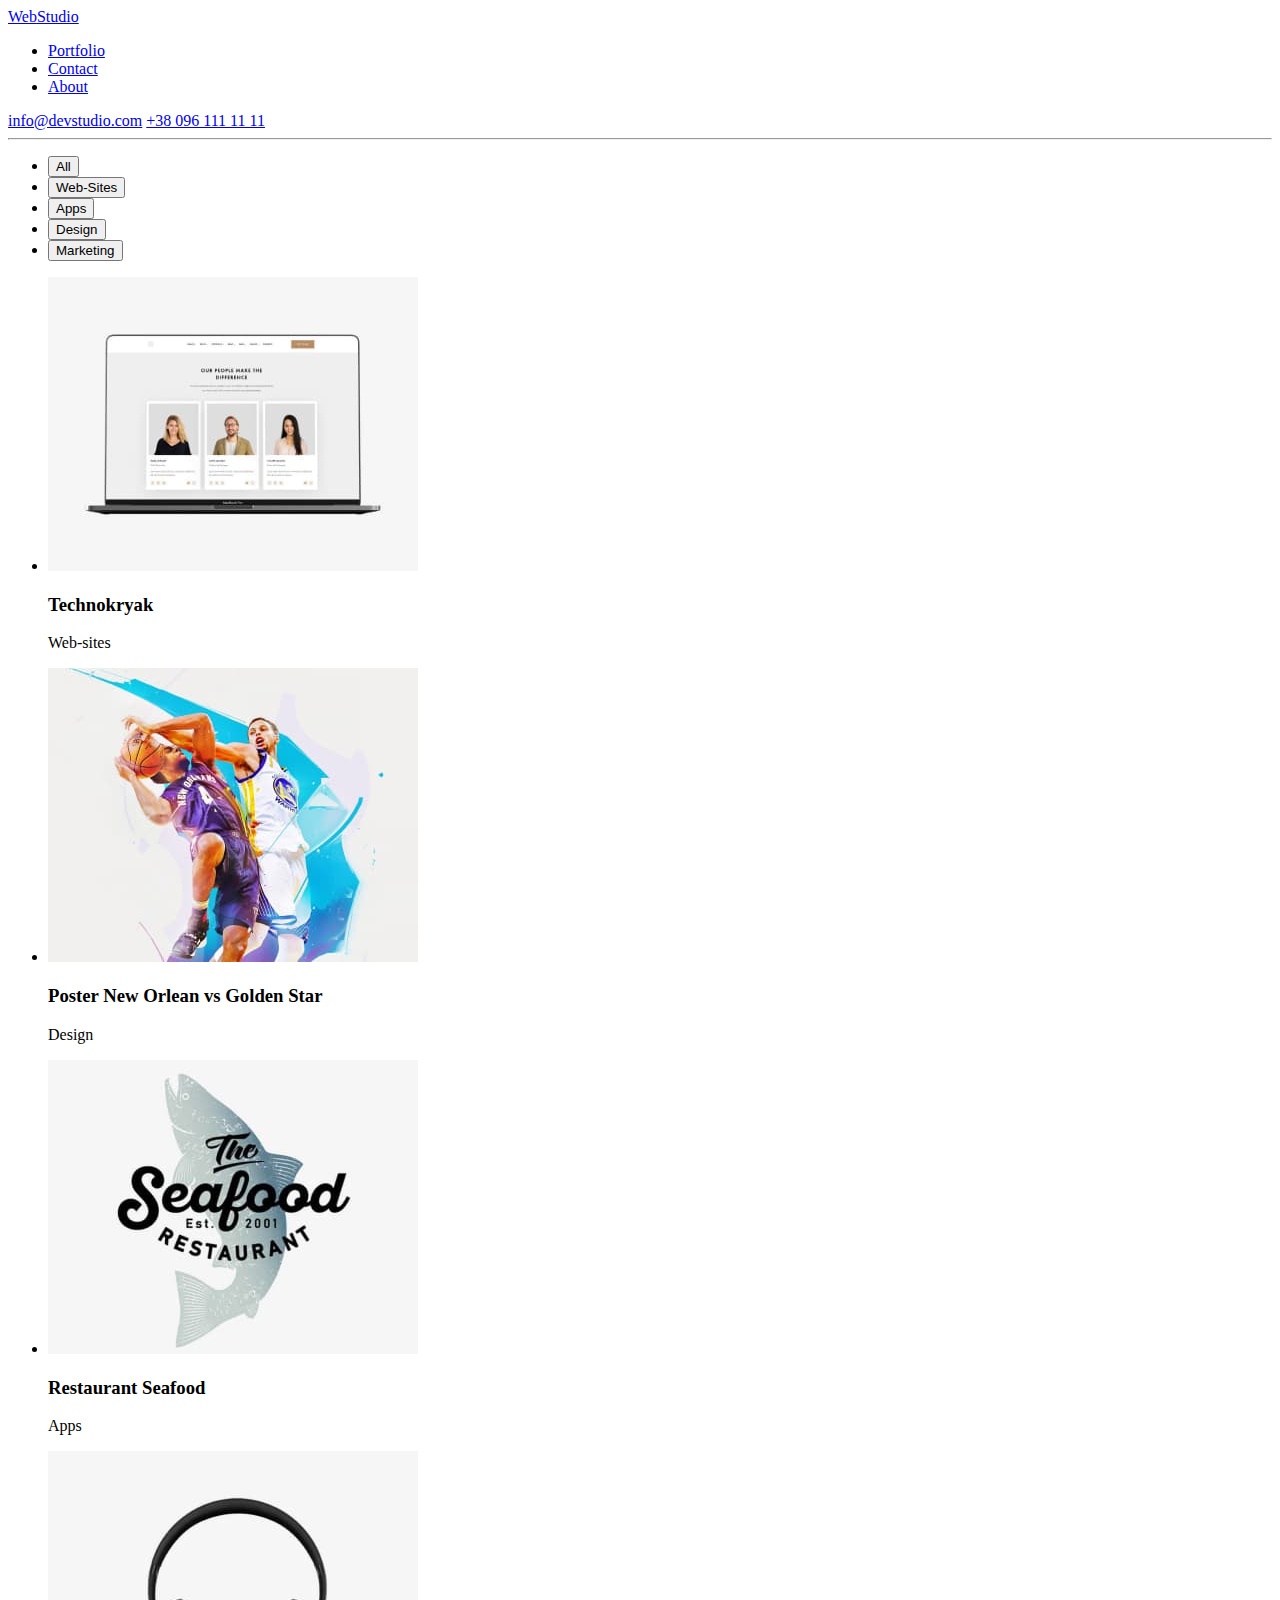
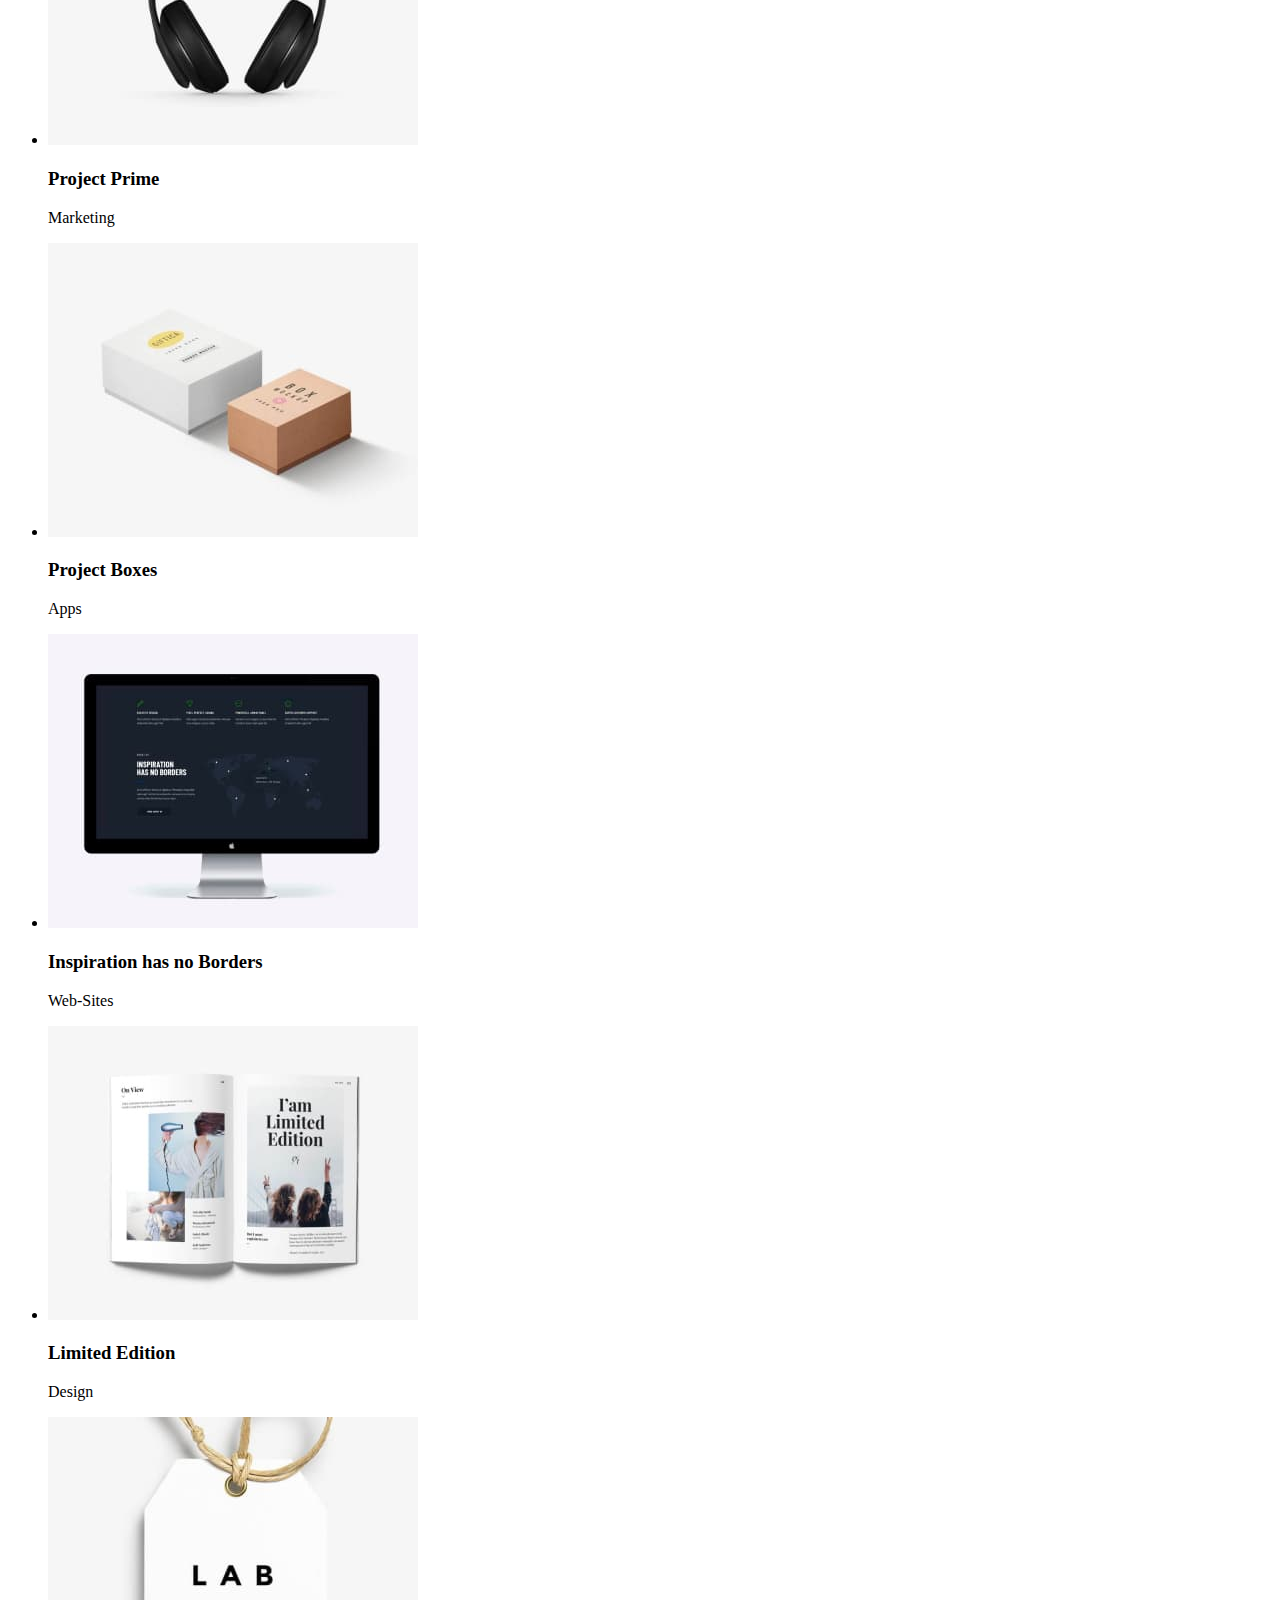
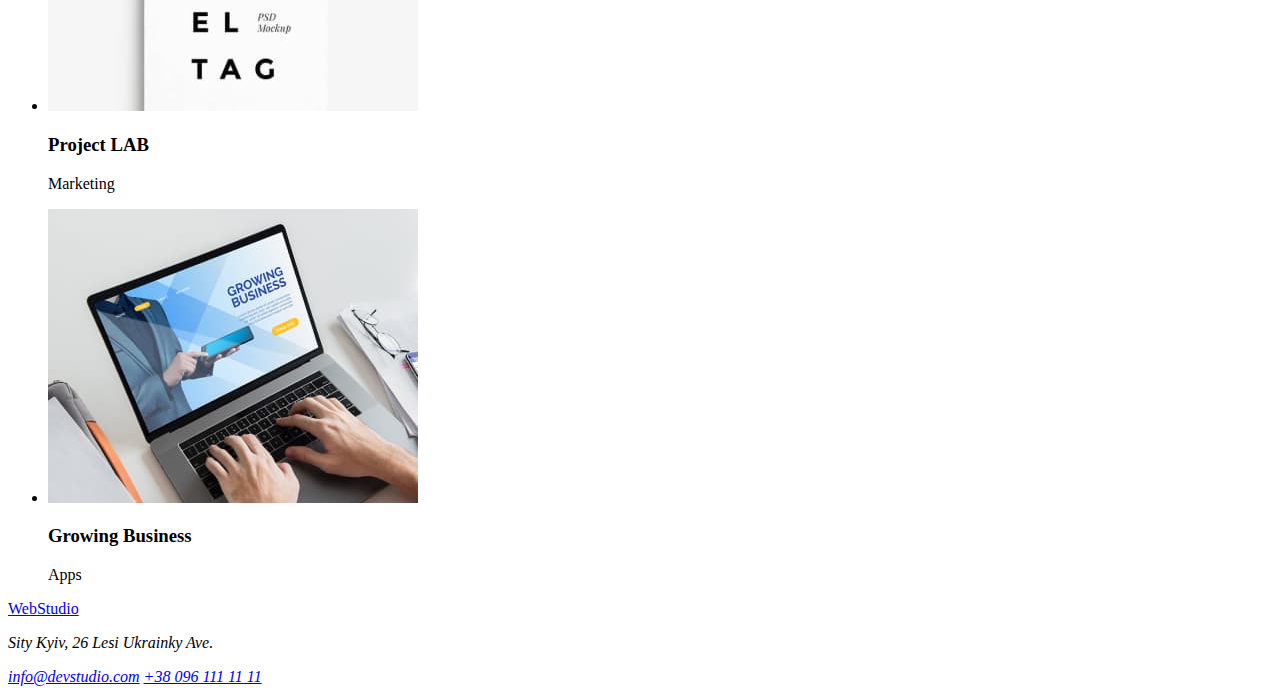
==== portfolio.html @ effcbf6f "New code" ====
<!DOCTYPE html>
<html lang="en">
<head>
    <meta charset="UTF-8">
    <meta name="viewport" content="width=device-width, initial-scale=1.0">
    <title>WebStudio</title>
</head>
<body>
    <header>
        <a href="./index.html"><span>Web</span>Studio</a>
        <nav>
            <ul>
                <li><a href="#">Portfolio</a></li>
                <li><a href="#">Contact</a></li>
                <li><a href="#">About</a></li>
            </ul>
        </nav>
        <div>
            <a href="mailto:info@devstudio.com">info@devstudio.com</a>
            <a href="tel:+380961111111">+38 096 111 11 11</a>
        </div>
        <hr>
    </header>
    <main>
        <section>
            <ul>
                <li><button>All</button></li>
                <li><button>Web-Sites</button></li>
                <li><button>Apps</button></li>
                <li><button>Design</button></li>
                <li><button>Marketing</button></li>
            </ul>
            <ul>
                <li>
                    <img src="./img/portfolio/first-website.jpg" alt="Technokryak" height="294" width="370">
                    <div>
                        <h3>Technokryak</h3>
                        <p>Web-sites</p>
                    </div>
                </li>
                <li>
                    <img src="./img/portfolio/first-design.jpg" alt="Poster New Orlean vs Golden Star" height="294" width="370">
                    <div>
                        <h3>Poster New Orlean vs Golden Star</h3>
                        <p>Design</p>
                    </div>
                </li>
                <li>
                    <img src="./img/portfolio/first-app.jpg" alt="Restaurant Seafood" height="294" width="370">
                    <div>
                        <h3>Restaurant Seafood</h3>
                        <p>Apps</p>
                    </div>
                </li>
                <li>
                    <img src="./img/portfolio/first-marketing.jpg" alt="Project Prime" height="294" width="370">
                    <div>
                        <h3>Project Prime</h3>
                        <p>Marketing</p>
                    </div>
                </li>
                <li>
                    <img src="./img/portfolio/second-app.jpg" alt="Project Boxes" height="294" width="370">
                    <div>
                        <h3>Project Boxes</h3>
                        <p>Apps</p>
                    </div>
                </li>
                <li>
                    <img src="./img/portfolio/second-website.jpg" alt="Inspiration has no Borders" height="294" width="370">
                    <div>
                        <h3>Inspiration has no Borders</h3>
                        <p>Web-Sites</p>
                    </div>
                </li>
                <li>
                    <img src="./img/portfolio/second-design.jpg" alt="Limited Edition" height="294" width="370">
                    <div>
                        <h3>Limited Edition</h3>
                        <p>Design</p>
                    </div>
                </li>
                <li>
                    <img src="./img/portfolio/second-marketing.jpg" alt="Project LAB" height="294" width="370">
                    <div>
                        <h3>Project LAB</h3>
                        <p>Marketing</p>
                    </div>
                </li>
                <li>
                    <img src="./img/portfolio/third-app.jpg" alt="Growing Business" height="294" width="370">
                    <div>
                        <h3>Growing Business</h3>
                        <p>Apps</p>
                    </div>
                </li>
            </ul>
        </section>
    </main>
    <footer>
        <a href="./index.html"><span>Web</span>Studio</a>
        <address>
            <p>Sity Kyiv, 26 Lesi Ukrainky Ave.</p>
            <a href="mailto:info@devstudio.com">info@devstudio.com</a>
            <a href="tel:+380961111111">+38 096 111 11 11</a>
        </address>
    </footer>
</body>
</html>
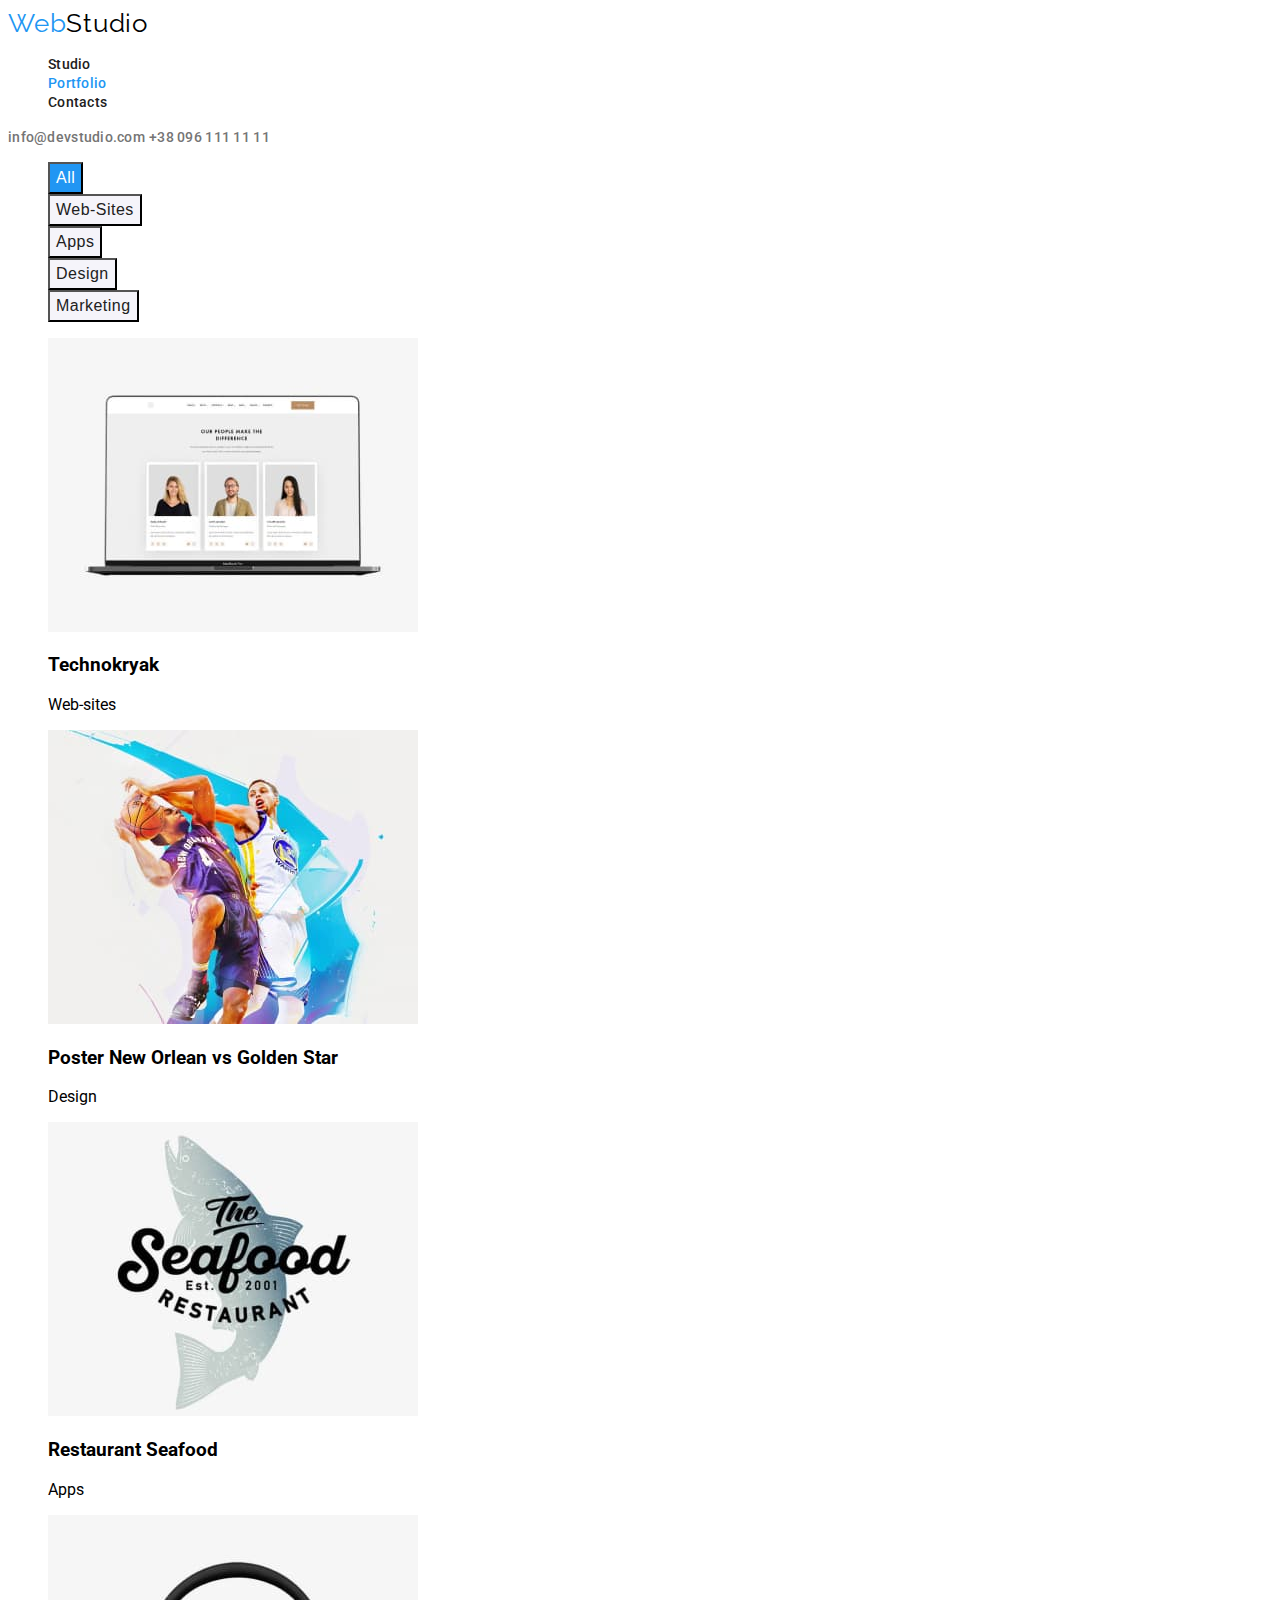
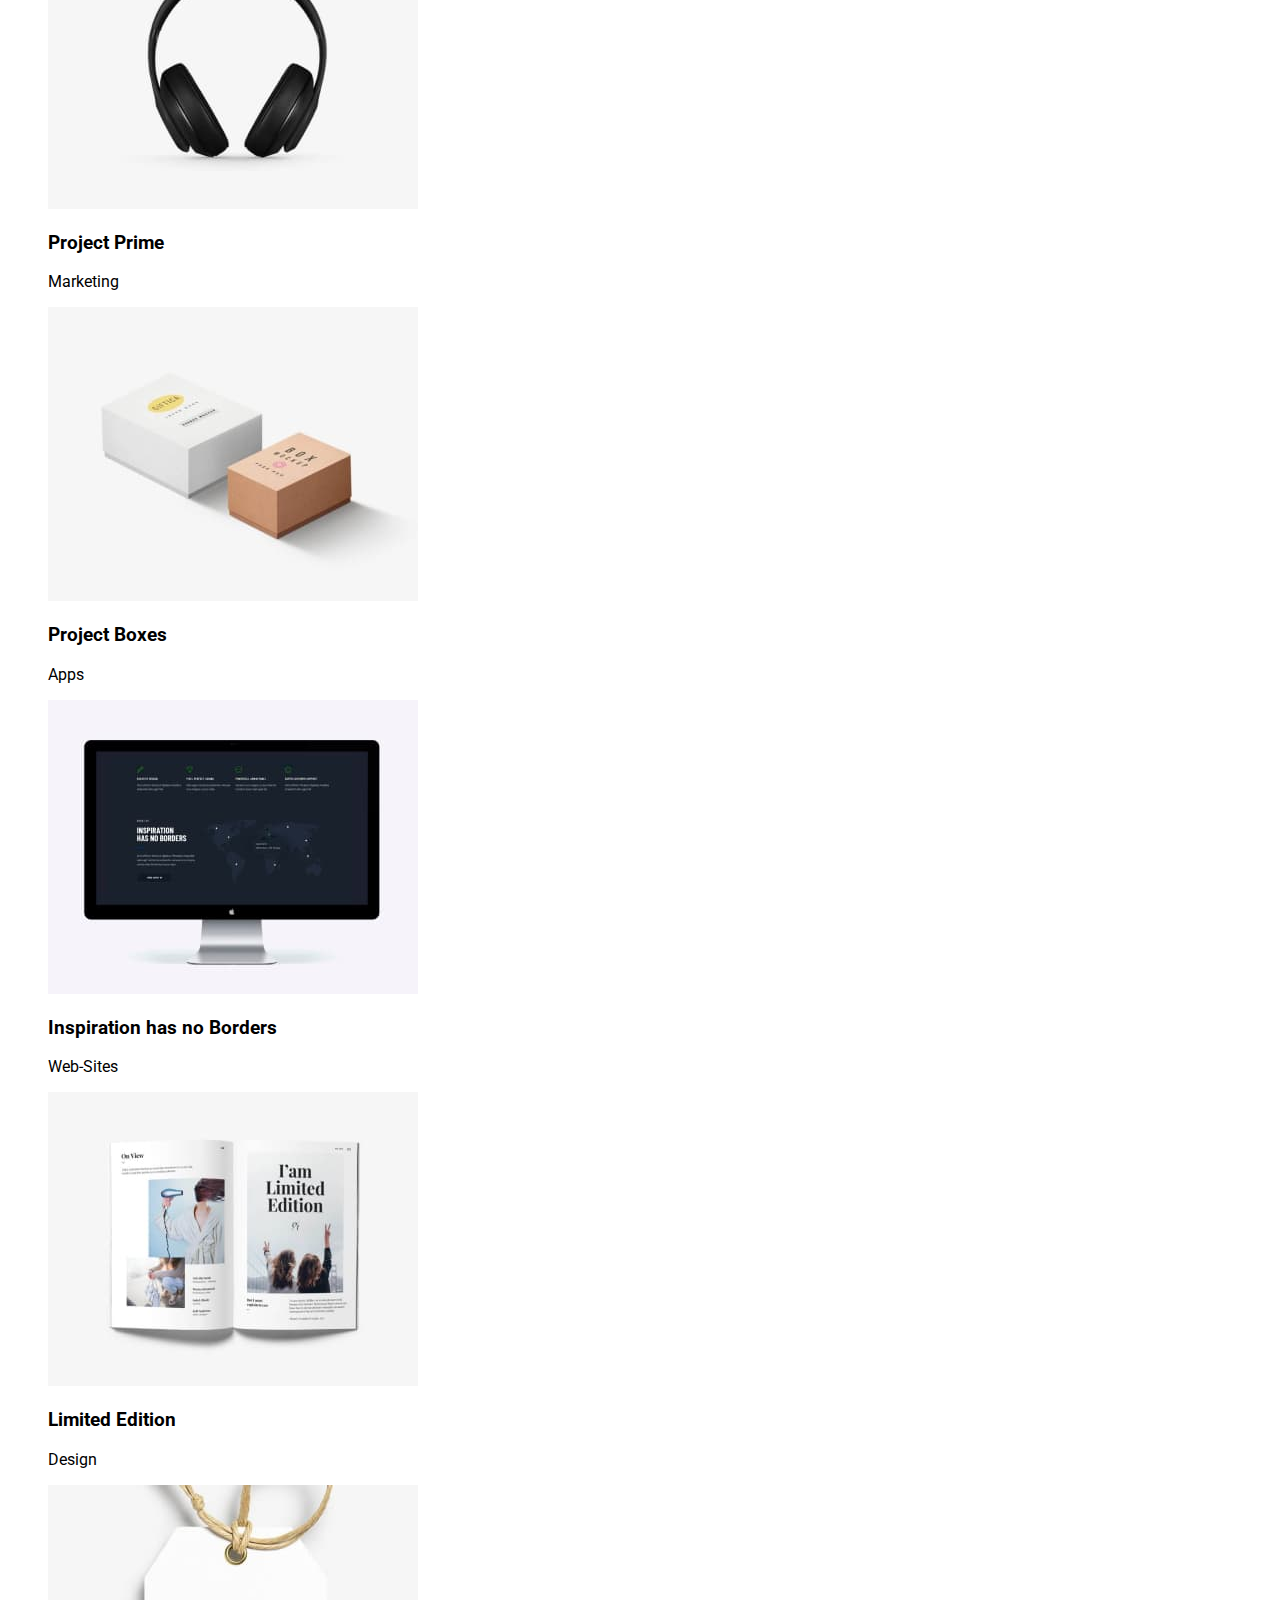
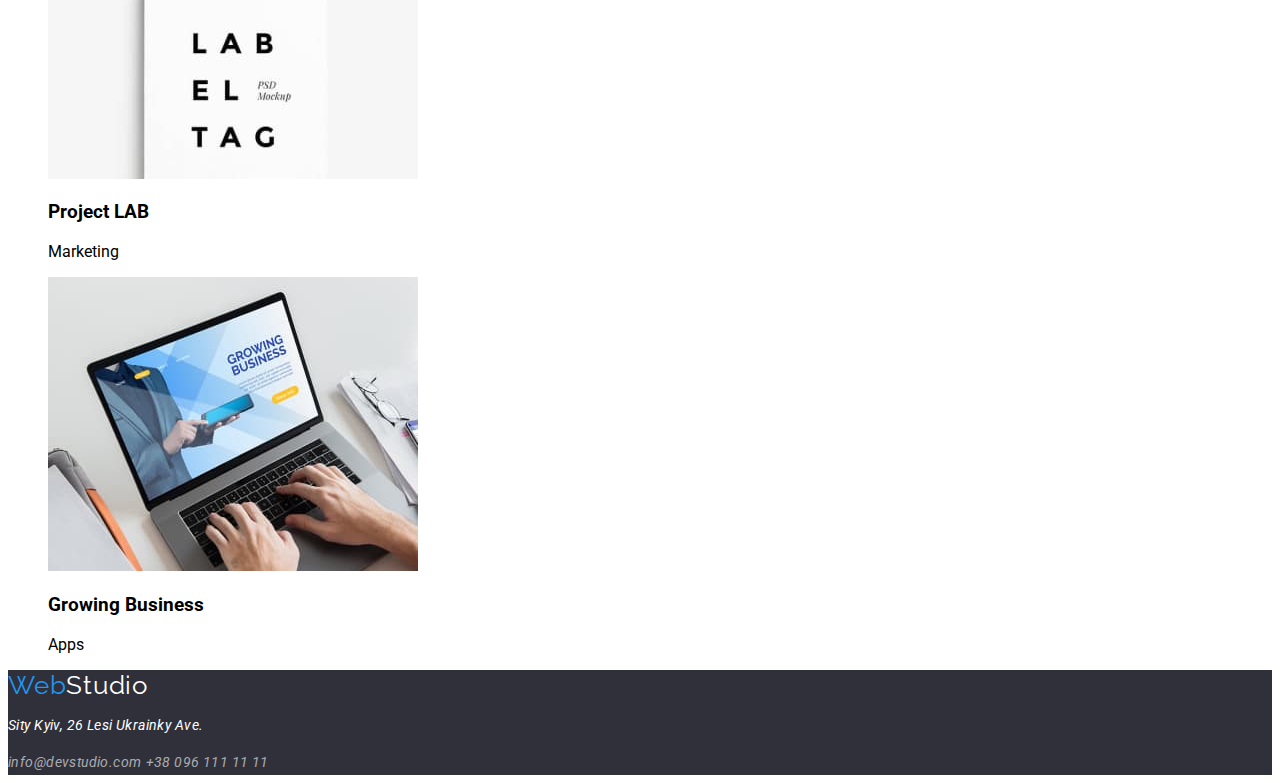
==== commit 3a33d3a2: "New classes and style" ====
--- a/portfolio.html
+++ b/portfolio.html
@@ -4,105 +4,110 @@
     <meta charset="UTF-8">
     <meta name="viewport" content="width=device-width, initial-scale=1.0">
     <title>WebStudio</title>
+    <link rel="preconnect" href="https://fonts.googleapis.com">
+    <link rel="preconnect" href="https://fonts.gstatic.com" crossorigin>
+    <link href="https://fonts.googleapis.com/css2?family=Raleway:wght@700&family=Roboto:wght@400;500;700;900&display=swap" rel="stylesheet">
+    <link href="./css/style.css" rel="stylesheet">
+    <link href="./css/reset.css" rel="stylesheet">
 </head>
 <body>
-    <header>
-        <a href="./index.html"><span>Web</span>Studio</a>
-        <nav>
-            <ul>
-                <li><a href="#">Portfolio</a></li>
-                <li><a href="#">Contact</a></li>
-                <li><a href="#">About</a></li>
+    <header class="header">
+        <nav class="header-nav">
+            <a class="header-logo" href="./index.html"><span class="header-span">Web</span>Studio</a>
+            <ul class="header-list">
+                <li class="header-list-item"><a class="header-link" href="./index.html">Studio</a></li>
+                <li class="header-list-item"><a class="header-link current" href="./portfolio.html">Portfolio</a></li>
+                <li class="header-list-item"><a class="header-link" href="#">Contacts</a></li>
             </ul>
         </nav>
-        <div>
-            <a href="mailto:info@devstudio.com">info@devstudio.com</a>
-            <a href="tel:+380961111111">+38 096 111 11 11</a>
+        <div class="header-contacts">
+            <a class="contacts-email" href="mailto:info@devstudio.com">info@devstudio.com</a>
+            <a class="contacts-phone" href="tel:+380961111111">+38 096 111 11 11</a>
         </div>
-        <hr>
+        <!-- <hr> -->
     </header>
-    <main>
-        <section>
-            <ul>
-                <li><button>All</button></li>
-                <li><button>Web-Sites</button></li>
-                <li><button>Apps</button></li>
-                <li><button>Design</button></li>
-                <li><button>Marketing</button></li>
+    <main class="main">
+        <section class="course">
+            <ul class="course-list">
+                <li class="course-list-item"><button class="course-list-button current">All</button></li>
+                <li class="course-list-item"><button class="course-list-button">Web-Sites</button></li>
+                <li class="course-list-item"><button class="course-list-button">Apps</button></li>
+                <li class="course-list-item"><button class="course-list-button">Design</button></li>
+                <li class="course-list-item"><button class="course-list-button">Marketing</button></li>
             </ul>
-            <ul>
-                <li>
-                    <img src="./img/portfolio/first-website.jpg" alt="Technokryak" height="294" width="370">
-                    <div>
-                        <h3>Technokryak</h3>
-                        <p>Web-sites</p>
+            <ul class="course-genre">
+                <li class="course-genre-list">
+                    <img class="course-genre-img" src="./img/portfolio/first-website.jpg" alt="Technokryak" height="294" width="370">
+                    <div class="course-genre-div">
+                        <h3 class="course-genre-name">Technokryak</h3>
+                        <p class="course-genre-type">Web-sites</p>
                     </div>
                 </li>
-                <li>
-                    <img src="./img/portfolio/first-design.jpg" alt="Poster New Orlean vs Golden Star" height="294" width="370">
-                    <div>
-                        <h3>Poster New Orlean vs Golden Star</h3>
-                        <p>Design</p>
+                <li class="course-genre-list">
+                    <img class="course-genre-img" src="./img/portfolio/first-design.jpg" alt="Poster New Orlean vs Golden Star" height="294" width="370">
+                    <div class="course-genre-div">
+                        <h3 class="course-genre-name">Poster New Orlean vs Golden Star</h3>
+                        <p class="course-genre-type">Design</p>
                     </div>
                 </li>
-                <li>
-                    <img src="./img/portfolio/first-app.jpg" alt="Restaurant Seafood" height="294" width="370">
-                    <div>
-                        <h3>Restaurant Seafood</h3>
-                        <p>Apps</p>
+                <li class="course-genre-list">
+                    <img class="course-genre-img" src="./img/portfolio/first-app.jpg" alt="Restaurant Seafood" height="294" width="370">
+                    <div class="course-genre-div">
+                        <h3 class="course-genre-name">Restaurant Seafood</h3>
+                        <p class="course-genre-type">Apps</p>
                     </div>
                 </li>
-                <li>
-                    <img src="./img/portfolio/first-marketing.jpg" alt="Project Prime" height="294" width="370">
-                    <div>
-                        <h3>Project Prime</h3>
-                        <p>Marketing</p>
+                <li class="course-genre-list">
+                    <img class="course-genre-img" src="./img/portfolio/first-marketing.jpg" alt="Project Prime" height="294" width="370">
+                    <div class="course-genre-div">
+                        <h3 class="course-genre-name">Project Prime</h3>
+                        <p class="course-genre-type">Marketing</p>
                     </div>
                 </li>
-                <li>
-                    <img src="./img/portfolio/second-app.jpg" alt="Project Boxes" height="294" width="370">
-                    <div>
-                        <h3>Project Boxes</h3>
-                        <p>Apps</p>
+                <li class="course-genre-list">
+                    <img class="course-genre-img" src="./img/portfolio/second-app.jpg" alt="Project Boxes" height="294" width="370">
+                    <div class="course-genre-div">
+                        <h3 class="course-genre-name">Project Boxes</h3>
+                        <p class="course-genre-type">Apps</p>
                     </div>
                 </li>
-                <li>
-                    <img src="./img/portfolio/second-website.jpg" alt="Inspiration has no Borders" height="294" width="370">
-                    <div>
-                        <h3>Inspiration has no Borders</h3>
-                        <p>Web-Sites</p>
+                <li class="course-genre-list">
+                    <img class="course-genre-img" src="./img/portfolio/second-website.jpg" alt="Inspiration has no Borders" height="294" width="370">
+                    <div class="course-genre-div">
+                        <h3 class="course-genre-name">Inspiration has no Borders</h3>
+                        <p class="course-genre-type">Web-Sites</p>
                     </div>
                 </li>
-                <li>
-                    <img src="./img/portfolio/second-design.jpg" alt="Limited Edition" height="294" width="370">
-                    <div>
-                        <h3>Limited Edition</h3>
-                        <p>Design</p>
+                <li class="course-genre-list">
+                    <img class="course-genre-img" src="./img/portfolio/second-design.jpg" alt="Limited Edition" height="294" width="370">
+                    <div class="course-genre-div">
+                        <h3 class="course-genre-name">Limited Edition</h3>
+                        <p class="course-genre-type">Design</p>
                     </div>
                 </li>
-                <li>
-                    <img src="./img/portfolio/second-marketing.jpg" alt="Project LAB" height="294" width="370">
-                    <div>
-                        <h3>Project LAB</h3>
-                        <p>Marketing</p>
+                <li class="course-genre-list">
+                    <img class="course-genre-img" src="./img/portfolio/second-marketing.jpg" alt="Project LAB" height="294" width="370">
+                    <div class="course-genre-div">
+                        <h3 class="course-genre-name">Project LAB</h3>
+                        <p class="course-genre-type">Marketing</p>
                     </div>
                 </li>
-                <li>
-                    <img src="./img/portfolio/third-app.jpg" alt="Growing Business" height="294" width="370">
-                    <div>
-                        <h3>Growing Business</h3>
-                        <p>Apps</p>
+                <li class="course-genre-list">
+                    <img class="course-genre-img" src="./img/portfolio/third-app.jpg" alt="Growing Business" height="294" width="370">
+                    <div class="course-genre-div">
+                        <h3 class="course-genre-name">Growing Business</h3>
+                        <p class="course-genre-type">Apps</p>
                     </div>
                 </li>
             </ul>
         </section>
     </main>
-    <footer>
-        <a href="./index.html"><span>Web</span>Studio</a>
-        <address>
-            <p>Sity Kyiv, 26 Lesi Ukrainky Ave.</p>
-            <a href="mailto:info@devstudio.com">info@devstudio.com</a>
-            <a href="tel:+380961111111">+38 096 111 11 11</a>
+    <footer class="footer">
+        <a class="footer-logo" href="./index.html"><span class="footer-span">Web</span>Studio</a>
+        <address class="footer-address">
+            <p class="footer-address-city">Sity Kyiv, 26 Lesi Ukrainky Ave.</p>
+            <a class="footer-address-email" href="mailto:info@devstudio.com">info@devstudio.com</a>
+            <a class="footer-address-phone" href="tel:+380961111111">+38 096 111 11 11</a>
         </address>
     </footer>
 </body>
--- a/css/style.css
+++ b/css/style.css
@@ -0,0 +1,200 @@
+/* All colors and fonts */
+
+:root {
+    --button-and-text-with-logo-and-contacts-color: #2196F3;
+    --main-text-color: #212121;
+    --paragraph-and-contacts-color: #757575;
+    --bg-main-first-section-color: #2F303A;
+    --accent-color: #FFFFFF;
+    --bg-main-last-section-color: #F5F4FA;
+    --footer-contacts-color: rgba(255, 255, 255, 0.6);
+    --logo-color: #000000;
+    --the-line-in-main-and-portfolio: #ECECEC;
+    --font-family: "Roboto", sans-serif;
+    --logo-family: "Raleway", sans-serif;
+}
+
+/* Body */
+
+body {
+    font-family: var(--font-family);
+}
+
+/* Header */
+
+.header-logo,
+.footer-logo {
+    font-family: var(--logo-family);
+    color: var(--logo-color);
+    font-size: 26px;
+    letter-spacing: 0.03em;
+}
+
+.header-span,
+.footer-span {
+    color: var(--button-and-text-with-logo-and-contacts-color);
+}
+
+.header-link {
+    color: var(--main-text-color);
+    font-weight: 500;
+    font-size: 14px;
+    letter-spacing: 0.02em;
+}
+
+.header-link:hover,
+.header-link:focus,
+.header-link.current {
+    color: var(--button-and-text-with-logo-and-contacts-color);
+}
+
+.contacts-email,
+.contacts-phone {
+    color: var(--paragraph-and-contacts-color);
+    font-weight: 500;
+    font-size: 14px;
+    letter-spacing: 0.02em;
+}
+
+.contacts-email:focus,
+.contacts-email:hover,
+.contacts-phone:focus,
+.contacts-phone:hover {
+    color: var(--button-and-text-with-logo-and-contacts-color);
+}
+
+/* Main */
+
+.service {
+    background-color: var(--bg-main-first-section-color);
+}
+
+.service-title {
+    color: var(--accent-color);
+    font-weight: 900;
+    font-size: 44px;
+    line-height: 2;
+    letter-spacing: 0.06em;
+    text-align: center;
+}
+
+.service-button {
+    color: var(--accent-color);
+    font-weight: 700;
+    font-size: 16px;
+    line-height: 1.875;
+    letter-spacing: 0.06em;
+    text-align: center;
+    background-color: var(--button-and-text-with-logo-and-contacts-color);
+}
+
+.hero-list-title {
+    color: var(--main-text-color);
+    font-weight: 700;
+    font-size: 14px;
+    letter-spacing: 0.03em;
+}
+
+.hero-list-bio {
+    color: var(--paragraph-and-contacts-color);
+    font-weight: 400;
+    font-size: 14px;
+    line-height: 1.92;
+    letter-spacing: 0.03em;
+}
+
+.working-title {
+    color: var(--main-text-color);
+    font-weight: 700;
+    font-size: 36px;
+    letter-spacing: 0.03em;
+    text-align: center;
+}
+
+.team {
+    background-color: var(--bg-main-last-section-color);
+}
+
+.team-title {
+    color: var(--main-text-color);
+    font-weight: 700;
+    font-size: 36px;
+    letter-spacing: 0.03em;
+    text-align: center;
+}
+
+.team-list-name {
+    color: var(--main-text-color);
+    font-weight: 500;
+    font-size: 16px;
+    letter-spacing: 0.03em;
+    text-align: center;
+}
+
+.team-list-work {
+    color: var(--paragraph-and-contacts-color);
+    font-weight: 400;
+    font-size: 16px;
+    letter-spacing: 0.03em;
+    text-align: center;
+}
+
+.footer {
+    background-color: var(--bg-main-first-section-color);
+}
+
+.footer-logo {
+    color: var(--accent-color);
+}
+
+.footer-address-city {
+    color: var(--accent-color);
+    font-weight: 400;
+    font-size: 14px;
+    line-height: 171%;
+    letter-spacing: 0.03em;
+}
+
+.footer-address-email,
+.footer-address-phone {
+    color: var(--footer-contacts-color);
+    font-weight: 400;
+    font-size: 14px;
+    line-height: 171%;
+    letter-spacing: 0.03em;
+}
+
+/* Portfolio */
+
+.course-list-button {
+    color: var(--main-text-color);
+    background-color: var(--bg-main-last-section-color);
+    font-weight: 500;
+    font-size: 16px;
+    line-height: 162%;
+    letter-spacing: 0.03em;
+    text-align: center;
+}
+
+.course-list-button.current,
+.course-list-button:hover,
+.course-list-button:focus {
+    color: var(--accent-color);
+    background-color: var(--button-and-text-with-logo-and-contacts-color);
+}
+
+.course-list-name {
+    color: var(--main-text-color);
+    font-weight: 700;
+    font-size: 18px;
+    line-height: 1.77;
+    letter-spacing: 0.06em;
+}
+
+.course-list-type {
+    color: var(--paragraph-and-contacts-color);
+    font-weight: 400;
+    font-size: 16px;
+    line-height: 1.875;
+    letter-spacing: 0.03em;
+}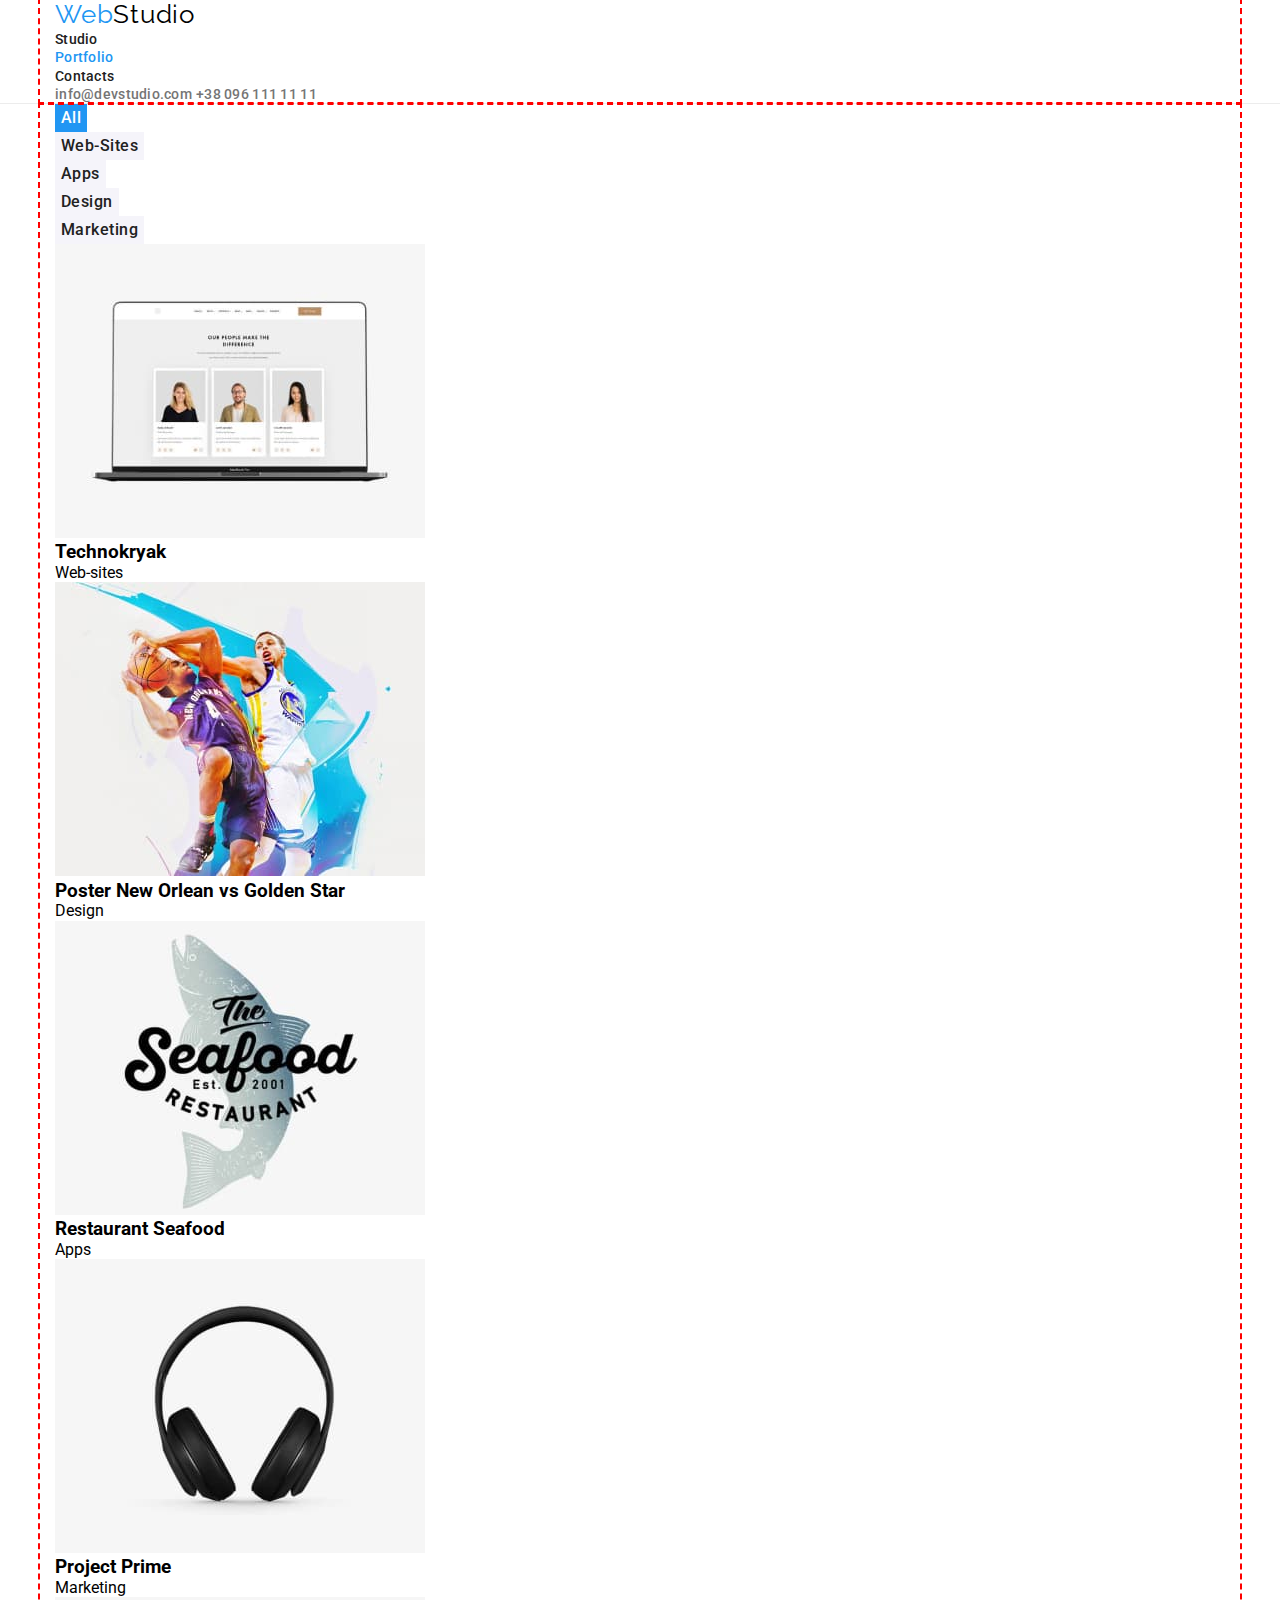
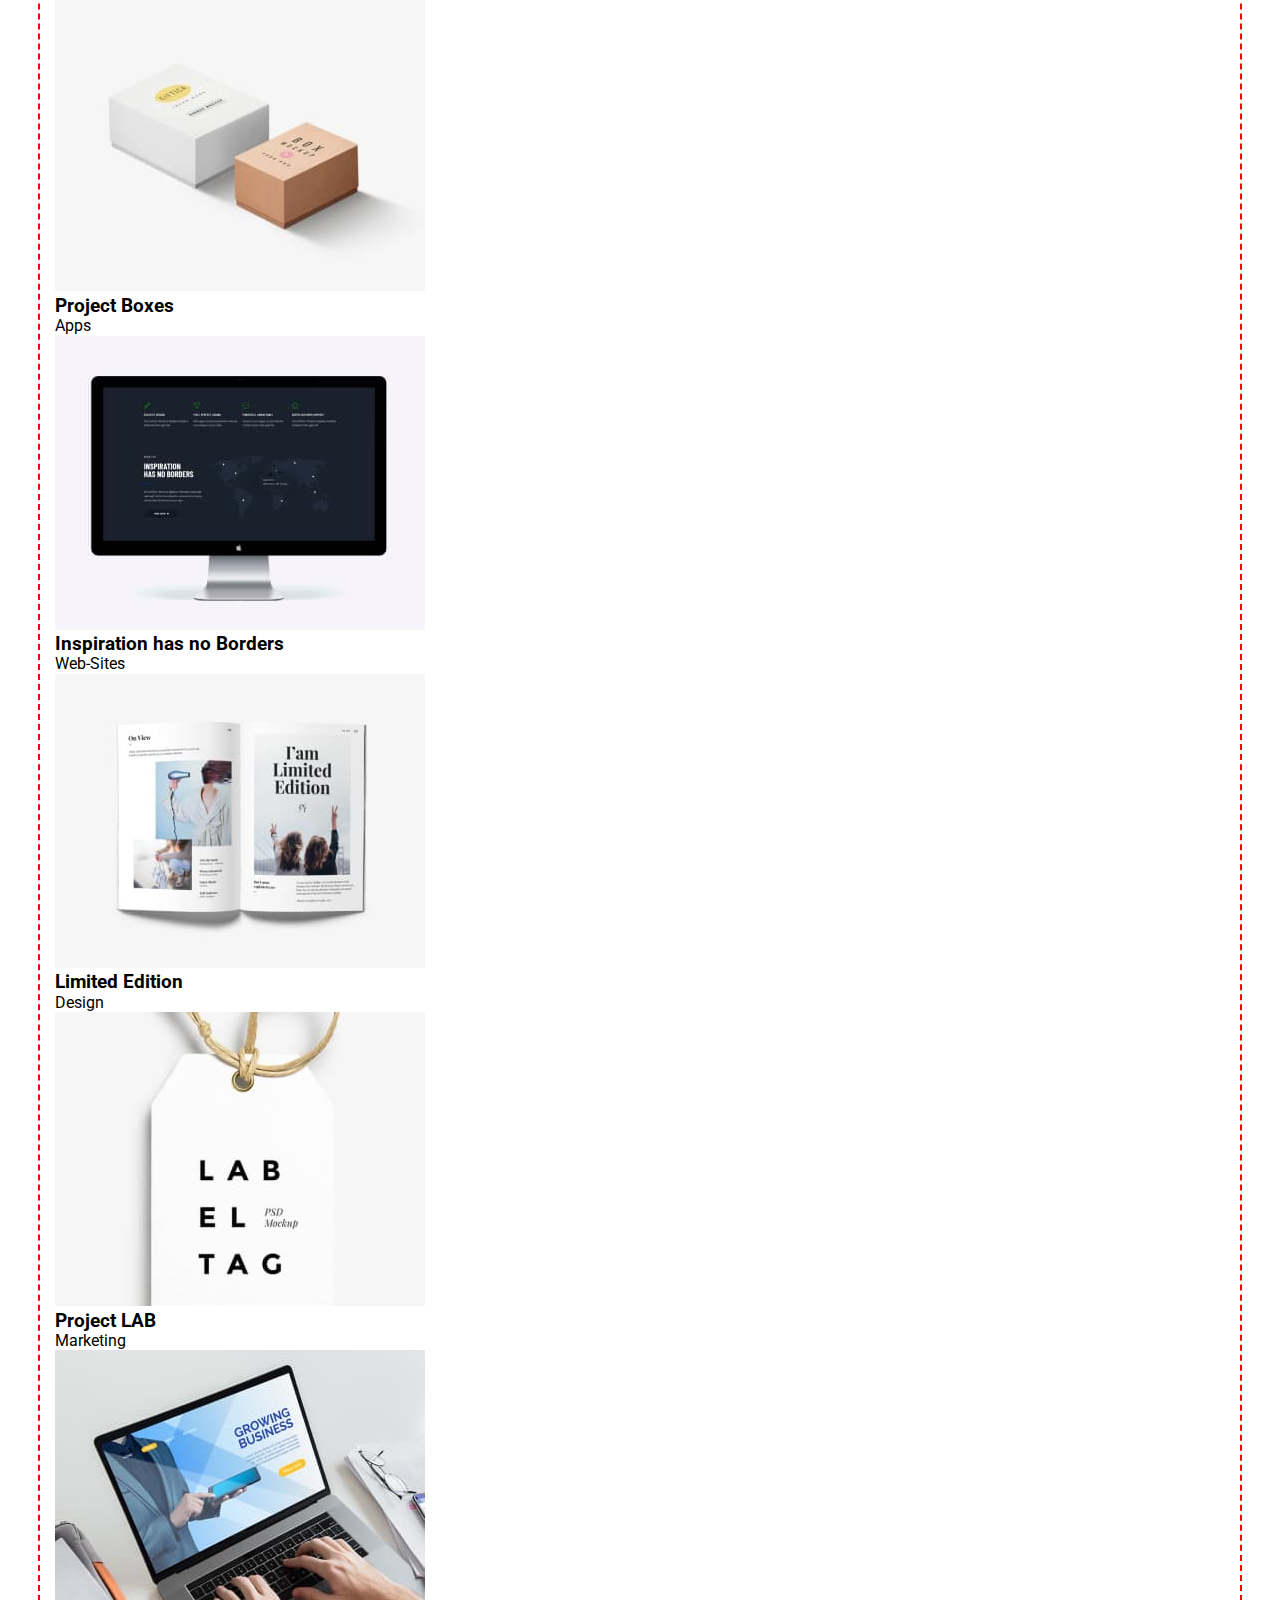
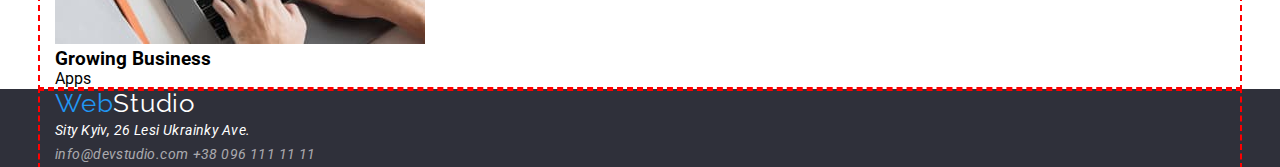
==== commit e52dd273: "new code and style" ====
--- a/portfolio.html
+++ b/portfolio.html
@@ -4,111 +4,118 @@
     <meta charset="UTF-8">
     <meta name="viewport" content="width=device-width, initial-scale=1.0">
     <title>WebStudio</title>
+    <link rel="stylesheet" href="https://cdnjs.cloudflare.com/ajax/libs/modern-normalize/1.1.0/modern-normalize.css">
+    <link href="./css/reset.css" rel="stylesheet">
     <link rel="preconnect" href="https://fonts.googleapis.com">
     <link rel="preconnect" href="https://fonts.gstatic.com" crossorigin>
     <link href="https://fonts.googleapis.com/css2?family=Raleway:wght@700&family=Roboto:wght@400;500;700;900&display=swap" rel="stylesheet">
     <link href="./css/style.css" rel="stylesheet">
-    <link href="./css/reset.css" rel="stylesheet">
 </head>
 <body>
     <header class="header">
-        <nav class="header-nav">
-            <a class="header-logo" href="./index.html"><span class="header-span">Web</span>Studio</a>
-            <ul class="header-list">
-                <li class="header-list-item"><a class="header-link" href="./index.html">Studio</a></li>
-                <li class="header-list-item"><a class="header-link current" href="./portfolio.html">Portfolio</a></li>
-                <li class="header-list-item"><a class="header-link" href="#">Contacts</a></li>
-            </ul>
-        </nav>
-        <div class="header-contacts">
-            <a class="contacts-email" href="mailto:info@devstudio.com">info@devstudio.com</a>
-            <a class="contacts-phone" href="tel:+380961111111">+38 096 111 11 11</a>
+        <div class="container">
+            <nav class="header-nav">
+                <a class="header-logo" href="./index.html"><span class="header-span">Web</span>Studio</a>
+                <ul class="header-list">
+                    <li class="header-list-item"><a class="header-link" href="./index.html">Studio</a></li>
+                    <li class="header-list-item"><a class="header-link current" href="./portfolio.html">Portfolio</a></li>
+                    <li class="header-list-item"><a class="header-link" href="#">Contacts</a></li>
+                </ul>
+            </nav>
+            <div class="header-contacts">
+                <a class="contacts-email" href="mailto:info@devstudio.com">info@devstudio.com</a>
+                <a class="contacts-phone" href="tel:+380961111111">+38 096 111 11 11</a>
+            </div>
+            <!-- <hr> -->
         </div>
-        <!-- <hr> -->
     </header>
     <main class="main">
         <section class="course">
-            <ul class="course-list">
-                <li class="course-list-item"><button class="course-list-button current">All</button></li>
-                <li class="course-list-item"><button class="course-list-button">Web-Sites</button></li>
-                <li class="course-list-item"><button class="course-list-button">Apps</button></li>
-                <li class="course-list-item"><button class="course-list-button">Design</button></li>
-                <li class="course-list-item"><button class="course-list-button">Marketing</button></li>
-            </ul>
-            <ul class="course-genre">
-                <li class="course-genre-list">
-                    <img class="course-genre-img" src="./img/portfolio/first-website.jpg" alt="Technokryak" height="294" width="370">
-                    <div class="course-genre-div">
-                        <h3 class="course-genre-name">Technokryak</h3>
-                        <p class="course-genre-type">Web-sites</p>
-                    </div>
-                </li>
-                <li class="course-genre-list">
-                    <img class="course-genre-img" src="./img/portfolio/first-design.jpg" alt="Poster New Orlean vs Golden Star" height="294" width="370">
-                    <div class="course-genre-div">
-                        <h3 class="course-genre-name">Poster New Orlean vs Golden Star</h3>
-                        <p class="course-genre-type">Design</p>
-                    </div>
-                </li>
-                <li class="course-genre-list">
-                    <img class="course-genre-img" src="./img/portfolio/first-app.jpg" alt="Restaurant Seafood" height="294" width="370">
-                    <div class="course-genre-div">
-                        <h3 class="course-genre-name">Restaurant Seafood</h3>
-                        <p class="course-genre-type">Apps</p>
-                    </div>
-                </li>
-                <li class="course-genre-list">
-                    <img class="course-genre-img" src="./img/portfolio/first-marketing.jpg" alt="Project Prime" height="294" width="370">
-                    <div class="course-genre-div">
-                        <h3 class="course-genre-name">Project Prime</h3>
-                        <p class="course-genre-type">Marketing</p>
-                    </div>
-                </li>
-                <li class="course-genre-list">
-                    <img class="course-genre-img" src="./img/portfolio/second-app.jpg" alt="Project Boxes" height="294" width="370">
-                    <div class="course-genre-div">
-                        <h3 class="course-genre-name">Project Boxes</h3>
-                        <p class="course-genre-type">Apps</p>
-                    </div>
-                </li>
-                <li class="course-genre-list">
-                    <img class="course-genre-img" src="./img/portfolio/second-website.jpg" alt="Inspiration has no Borders" height="294" width="370">
-                    <div class="course-genre-div">
-                        <h3 class="course-genre-name">Inspiration has no Borders</h3>
-                        <p class="course-genre-type">Web-Sites</p>
-                    </div>
-                </li>
-                <li class="course-genre-list">
-                    <img class="course-genre-img" src="./img/portfolio/second-design.jpg" alt="Limited Edition" height="294" width="370">
-                    <div class="course-genre-div">
-                        <h3 class="course-genre-name">Limited Edition</h3>
-                        <p class="course-genre-type">Design</p>
-                    </div>
-                </li>
-                <li class="course-genre-list">
-                    <img class="course-genre-img" src="./img/portfolio/second-marketing.jpg" alt="Project LAB" height="294" width="370">
-                    <div class="course-genre-div">
-                        <h3 class="course-genre-name">Project LAB</h3>
-                        <p class="course-genre-type">Marketing</p>
-                    </div>
-                </li>
-                <li class="course-genre-list">
-                    <img class="course-genre-img" src="./img/portfolio/third-app.jpg" alt="Growing Business" height="294" width="370">
-                    <div class="course-genre-div">
-                        <h3 class="course-genre-name">Growing Business</h3>
-                        <p class="course-genre-type">Apps</p>
-                    </div>
-                </li>
-            </ul>
+            <div class="container">
+                <ul class="course-list">
+                    <li class="course-list-item"><button class="course-list-button current">All</button></li>
+                    <li class="course-list-item"><button class="course-list-button">Web-Sites</button></li>
+                    <li class="course-list-item"><button class="course-list-button">Apps</button></li>
+                    <li class="course-list-item"><button class="course-list-button">Design</button></li>
+                    <li class="course-list-item"><button class="course-list-button">Marketing</button></li>
+                </ul>
+                <ul class="course-genre">
+                    <li class="course-genre-list">
+                        <img class="course-genre-img" src="./img/portfolio/first-website.jpg" alt="Technokryak" width="370">
+                        <div class="course-genre-div">
+                            <h3 class="course-genre-name">Technokryak</h3>
+                            <p class="course-genre-type">Web-sites</p>
+                        </div>
+                    </li>
+                    <li class="course-genre-list">
+                        <img class="course-genre-img" src="./img/portfolio/first-design.jpg" alt="Poster New Orlean vs Golden Star" width="370">
+                        <div class="course-genre-div">
+                            <h3 class="course-genre-name">Poster New Orlean vs Golden Star</h3>
+                            <p class="course-genre-type">Design</p>
+                        </div>
+                    </li>
+                    <li class="course-genre-list">
+                        <img class="course-genre-img" src="./img/portfolio/first-app.jpg" alt="Restaurant Seafood" width="370">
+                        <div class="course-genre-div">
+                            <h3 class="course-genre-name">Restaurant Seafood</h3>
+                            <p class="course-genre-type">Apps</p>
+                        </div>
+                    </li>
+                    <li class="course-genre-list">
+                        <img class="course-genre-img" src="./img/portfolio/first-marketing.jpg" alt="Project Prime" width="370">
+                        <div class="course-genre-div">
+                            <h3 class="course-genre-name">Project Prime</h3>
+                            <p class="course-genre-type">Marketing</p>
+                        </div>
+                    </li>
+                    <li class="course-genre-list">
+                        <img class="course-genre-img" src="./img/portfolio/second-app.jpg" alt="Project Boxes" width="370">
+                        <div class="course-genre-div">
+                            <h3 class="course-genre-name">Project Boxes</h3>
+                            <p class="course-genre-type">Apps</p>
+                        </div>
+                    </li>
+                    <li class="course-genre-list">
+                        <img class="course-genre-img" src="./img/portfolio/second-website.jpg" alt="Inspiration has no Borders" width="370">
+                        <div class="course-genre-div">
+                            <h3 class="course-genre-name">Inspiration has no Borders</h3>
+                            <p class="course-genre-type">Web-Sites</p>
+                        </div>
+                    </li>
+                    <li class="course-genre-list">
+                        <img class="course-genre-img" src="./img/portfolio/second-design.jpg" alt="Limited Edition" width="370">
+                        <div class="course-genre-div">
+                            <h3 class="course-genre-name">Limited Edition</h3>
+                            <p class="course-genre-type">Design</p>
+                        </div>
+                    </li>
+                    <li class="course-genre-list">
+                        <img class="course-genre-img" src="./img/portfolio/second-marketing.jpg" alt="Project LAB" width="370">
+                        <div class="course-genre-div">
+                            <h3 class="course-genre-name">Project LAB</h3>
+                            <p class="course-genre-type">Marketing</p>
+                        </div>
+                    </li>
+                    <li class="course-genre-list">
+                        <img class="course-genre-img" src="./img/portfolio/third-app.jpg" alt="Growing Business" width="370">
+                        <div class="course-genre-div">
+                            <h3 class="course-genre-name">Growing Business</h3>
+                            <p class="course-genre-type">Apps</p>
+                        </div>
+                    </li>
+                </ul>
+            </div>
         </section>
     </main>
     <footer class="footer">
-        <a class="footer-logo" href="./index.html"><span class="footer-span">Web</span>Studio</a>
-        <address class="footer-address">
-            <p class="footer-address-city">Sity Kyiv, 26 Lesi Ukrainky Ave.</p>
-            <a class="footer-address-email" href="mailto:info@devstudio.com">info@devstudio.com</a>
-            <a class="footer-address-phone" href="tel:+380961111111">+38 096 111 11 11</a>
-        </address>
+        <div class="container">
+            <a class="footer-logo" href="./index.html"><span class="footer-span">Web</span>Studio</a>
+            <address class="footer-address">
+                <p class="footer-address-city">Sity Kyiv, 26 Lesi Ukrainky Ave.</p>
+                <a class="footer-address-email" href="mailto:info@devstudio.com">info@devstudio.com</a>
+                <a class="footer-address-phone" href="tel:+380961111111">+38 096 111 11 11</a>
+            </address>
+        </div>
     </footer>
 </body>
 </html>--- a/css/style.css
+++ b/css/style.css
@@ -20,7 +20,21 @@
     font-family: var(--font-family);
 }
 
+/* Container */
+
+.container {
+    width: 1200px;
+    margin: 0 auto;
+    padding: 0 15px;
+
+    outline: 2px dashed red;
+}
+
 /* Header */
+
+.header {
+    border-bottom: 1px solid var(--the-line-in-main-and-portfolio);
+}
 
 .header-logo,
 .footer-logo {
@@ -128,7 +142,6 @@
     font-weight: 500;
     font-size: 16px;
     letter-spacing: 0.03em;
-    text-align: center;
 }
 
 .team-list-work {
@@ -136,7 +149,6 @@
     font-weight: 400;
     font-size: 16px;
     letter-spacing: 0.03em;
-    text-align: center;
 }
 
 .footer {
